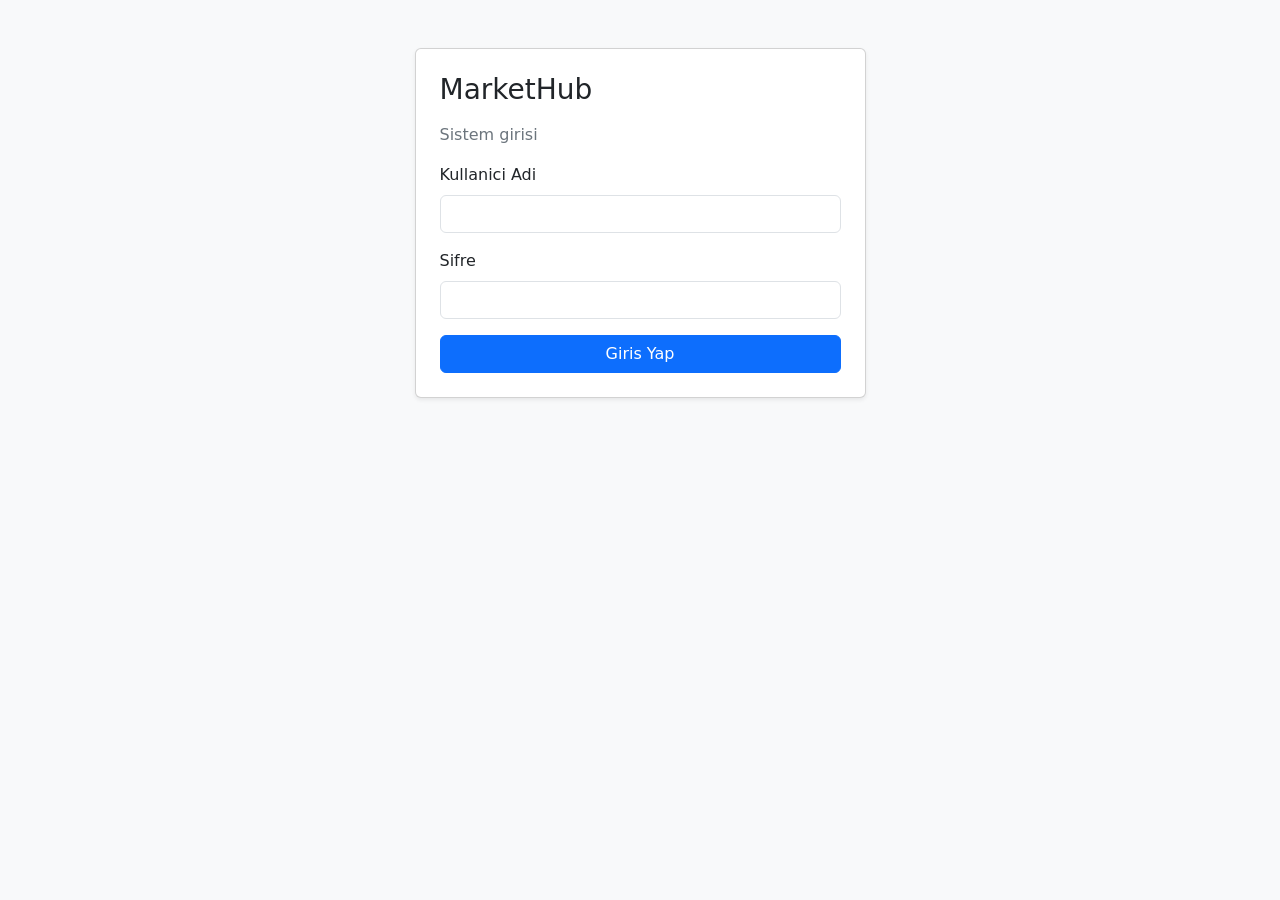
==== src/main/webapp/index.html @ 2e2be421 "eclipse te çalıştır" ====
<!DOCTYPE html>
<html lang="tr">
<head>
    <meta charset="UTF-8">
    <meta http-equiv="refresh" content="0; url=login.html">
    <meta name="viewport" content="width=device-width, initial-scale=1.0">
    <title>MarketHub</title>
</head>
<body>
<p>Yonlendiriliyor... <a href="login.html">Login</a></p>
</body>
</html>
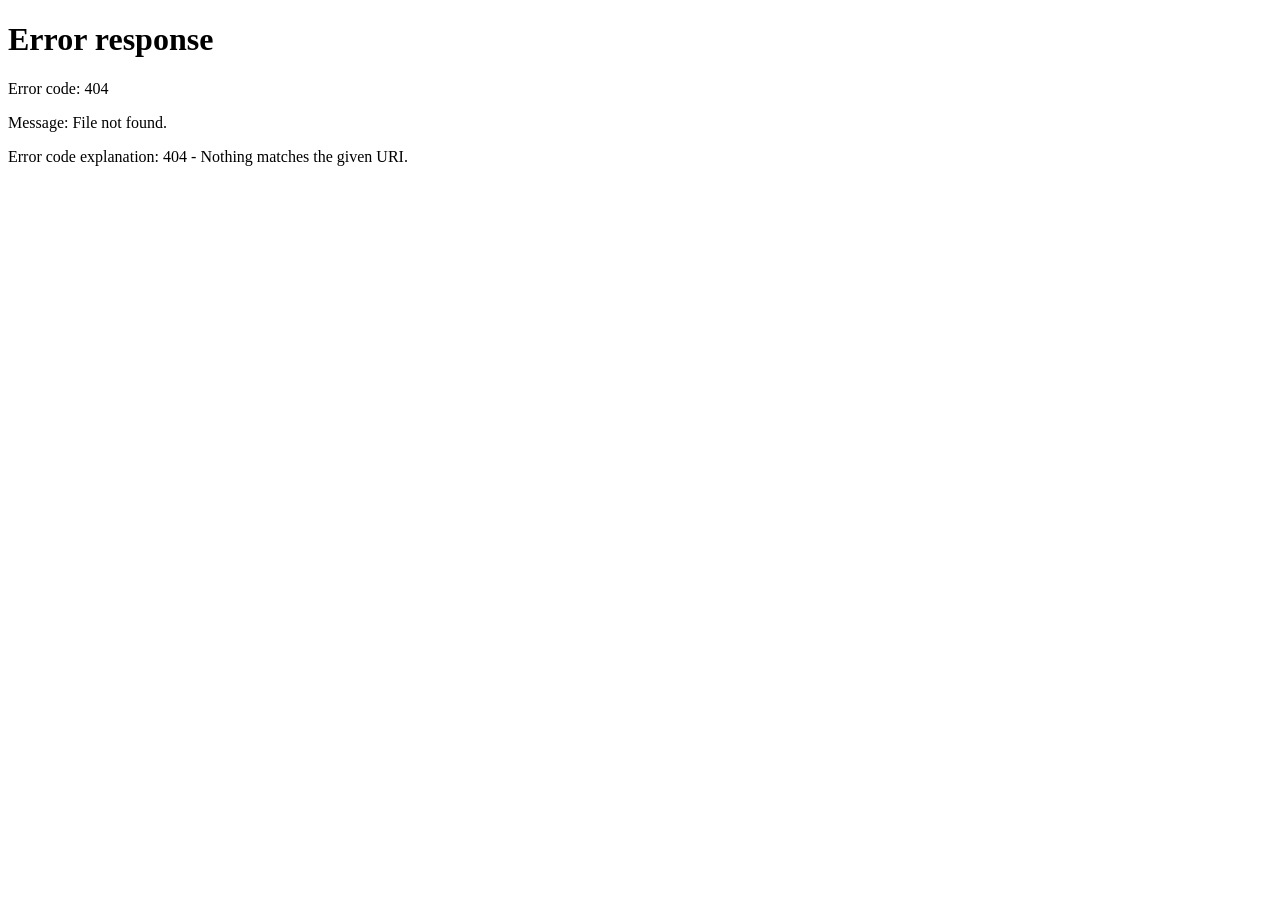
==== commit 3efec977: "jsp ye geçiş" ====
--- a/src/main/webapp/index.html
+++ b/src/main/webapp/index.html
@@ -2,11 +2,11 @@
 <html lang="tr">
 <head>
     <meta charset="UTF-8">
-    <meta http-equiv="refresh" content="0; url=login.html">
+    <meta http-equiv="refresh" content="0; url=login">
     <meta name="viewport" content="width=device-width, initial-scale=1.0">
     <title>MarketHub</title>
 </head>
 <body>
-<p>Yonlendiriliyor... <a href="login.html">Login</a></p>
+<p>Yonlendiriliyor... <a href="login">Login</a></p>
 </body>
 </html>
